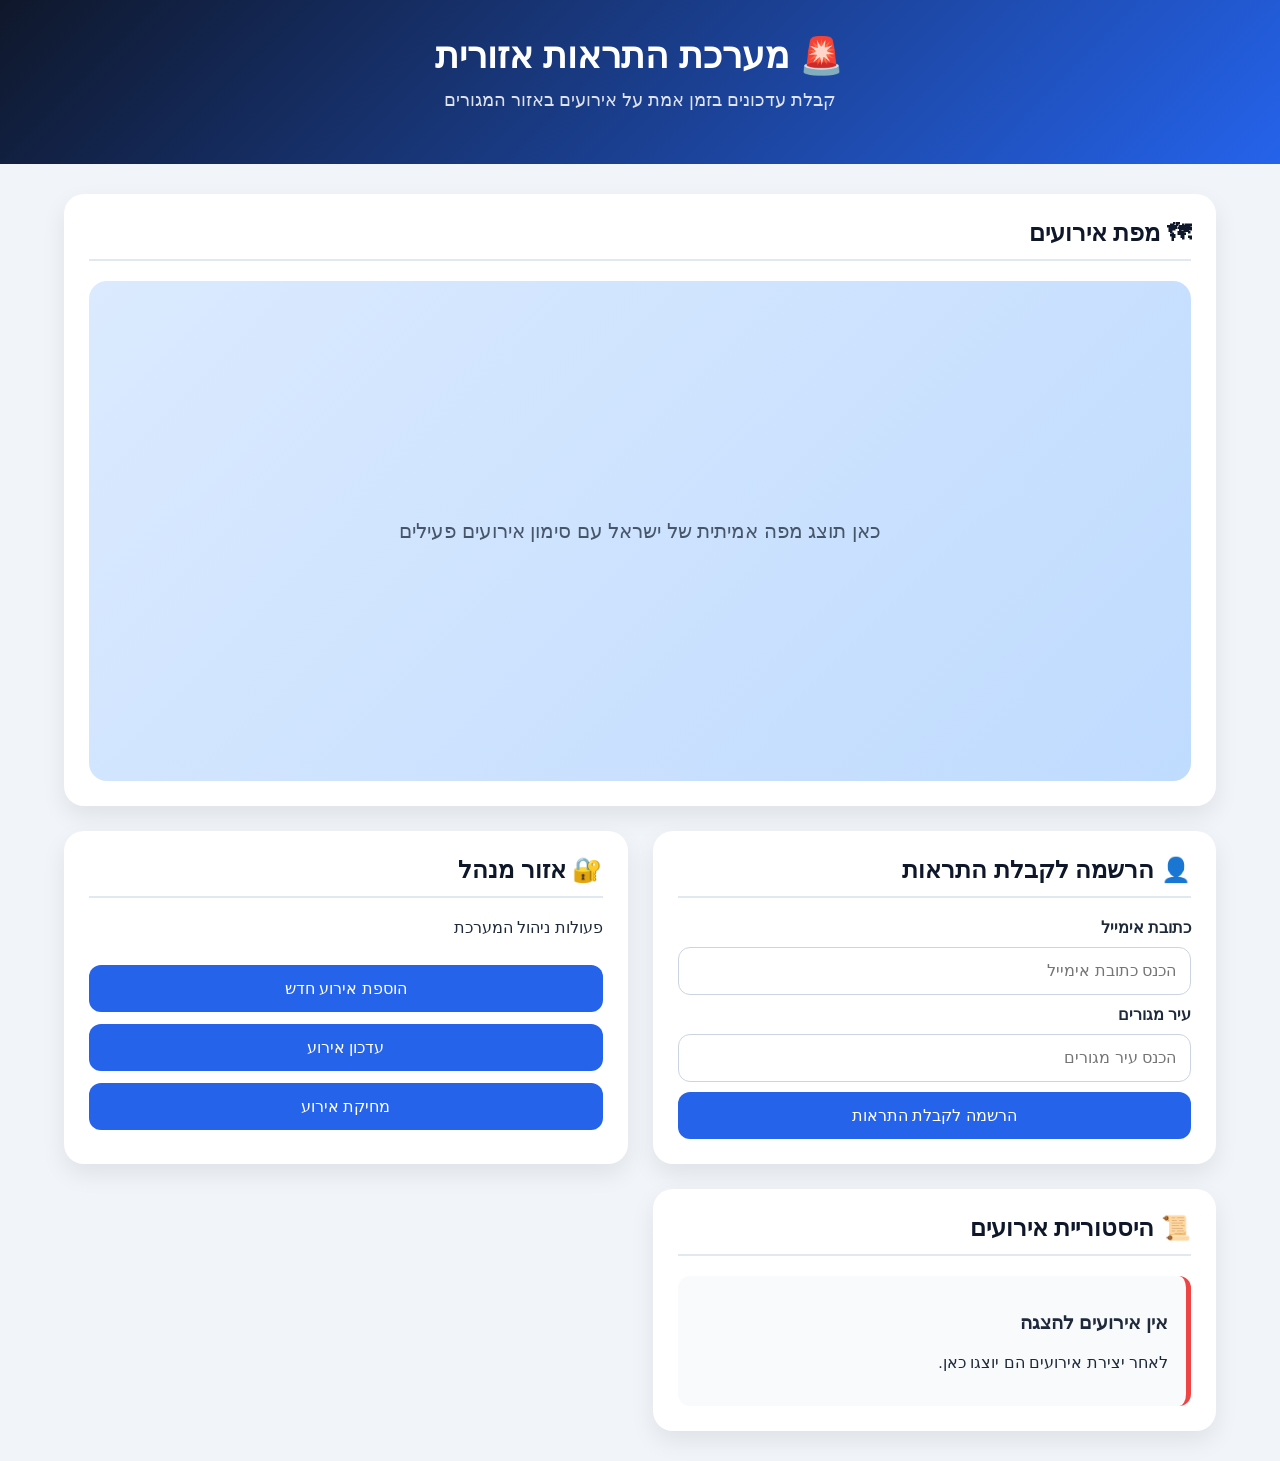
==== frontend/index.html @ c84f64c9 "עדכון טופס הרשמה לקבלת הודעות" ====
<!DOCTYPE html>
<html lang="he" dir="rtl">

<head>
    <meta charset="UTF-8">
    <meta name="viewport" content="width=device-width, initial-scale=1.0">

    <title>מערכת התראות אזורית</title>

    <link rel="stylesheet" href="./css/style.css">
</head>


<body>


    <header class="main-header">

        <h1>🚨 מערכת התראות אזורית</h1>

        <p>
            קבלת עדכונים בזמן אמת על אירועים באזור המגורים
        </p>

    </header>



    <main>


        <!-- אזור מפה -->

        <section class="map-section">

            <h2>🗺 מפת אירועים</h2>

            <div class="map-container">

                <p>
                    כאן תוצג מפה אמיתית של ישראל
                    עם סימון אירועים פעילים
                </p>

            </div>

        </section>




        <!-- אזור הרשמה -->

        <section class="register-section">

            <h2>👤 הרשמה לקבלת התראות</h2>


            <form class="register-form">

                <label for="email">
                    כתובת אימייל
                </label>

                <input id="email" type="email" placeholder="הכנס כתובת אימייל" required>


                <label for="city">
                    עיר מגורים
                </label>

                <input id="city" type="text" placeholder="הכנס עיר מגורים" required>


                <button type="submit">
                    הרשמה לקבלת התראות
                </button>

            </form>


        </section>





        <!-- אזור מנהל -->

        <section class="admin-section">

            <h2>🔐 אזור מנהל</h2>


            <p>
                פעולות ניהול המערכת
            </p>


            <button>
                הוספת אירוע חדש
            </button>


            <button>
                עדכון אירוע
            </button>


            <button>
                מחיקת אירוע
            </button>


        </section>






        <!-- היסטוריית אירועים -->

        <section class="history-section">

            <h2>📜 היסטוריית אירועים</h2>


            <div class="event-card">


                <h3>
                    אין אירועים להצגה
                </h3>


                <p>
                    לאחר יצירת אירועים הם יוצגו כאן.
                </p>


            </div>


        </section>



    </main>

<script  src="./js/user.js"></script>
<script src="./js/main.js"></script>
</body>

</html>
---- frontend/css/style.css ----
/* =========================
   בסיס
========================= */

* {
    box-sizing: border-box;
    font-family: "Segoe UI", Arial, sans-serif;
}

body {
    margin: 0;
    background: #f1f5f9;
    color: #1e293b;
}


/* =========================
   Header
========================= */

.main-header {

    background: linear-gradient(
        135deg,
        #0f172a,
        #2563eb
    );

    color: white;

    padding: 35px;

    text-align: center;

}


.main-header h1 {

    margin: 0;

    font-size: 36px;

}


.main-header p {

    margin-top: 12px;

    font-size: 18px;

    opacity: 0.85;

}



/* =========================
   מבנה הדף
========================= */

main {

    width: 90%;

    max-width: 1300px;

    margin: 30px auto;

    display: grid;

    grid-template-columns: repeat(2, 1fr);

    gap: 25px;

}



/* =========================
   כרטיסים
========================= */

section {

    background: white;

    border-radius: 20px;

    padding: 25px;

    box-shadow:

    0 10px 25px rgba(0,0,0,0.08);

}


section h2 {

    margin-top: 0;

    color: #0f172a;

    border-bottom: 2px solid #e2e8f0;

    padding-bottom: 12px;

}



/* =========================
   אזור מפה
========================= */

.map-section {

    grid-column: span 2;

}


.map-container {

    height: 500px;

    background:

    linear-gradient(
        135deg,
        #dbeafe,
        #bfdbfe
    );

    border-radius: 18px;

    display:flex;

    align-items:center;

    justify-content:center;

    color:#475569;

    font-size:20px;

}



/* =========================
   טפסים
========================= */

form {

    display:flex;

    flex-direction:column;

    gap:10px;

}


label {

    font-weight:600;

}


input {

    padding:14px;

    border-radius:12px;

    border:1px solid #cbd5e1;

    font-size:16px;

    outline:none;

}


input:focus {

    border-color:#2563eb;

    box-shadow:
    0 0 0 3px rgba(37,99,235,0.15);

}



/* =========================
   כפתורים
========================= */

button {

    border:none;

    padding:14px 22px;

    border-radius:12px;

    background:#2563eb;

    color:white;

    font-size:16px;

    cursor:pointer;

    transition:0.3s;

}


button:hover {

    background:#1d4ed8;

    transform:translateY(-2px);

}



/* כפתורי מנהל */

.admin-section button {

    width:100%;

    margin-top:12px;

}



/* =========================
   היסטוריה
========================= */

.event-card {

    background:#f8fafc;

    border-right:5px solid #ef4444;

    padding:18px;

    border-radius:12px;

}



/* =========================
   התאמה לטלפון
========================= */

@media(max-width:900px){


    main {

        grid-template-columns:1fr;

    }


    .map-section {

        grid-column:span 1;

    }


}
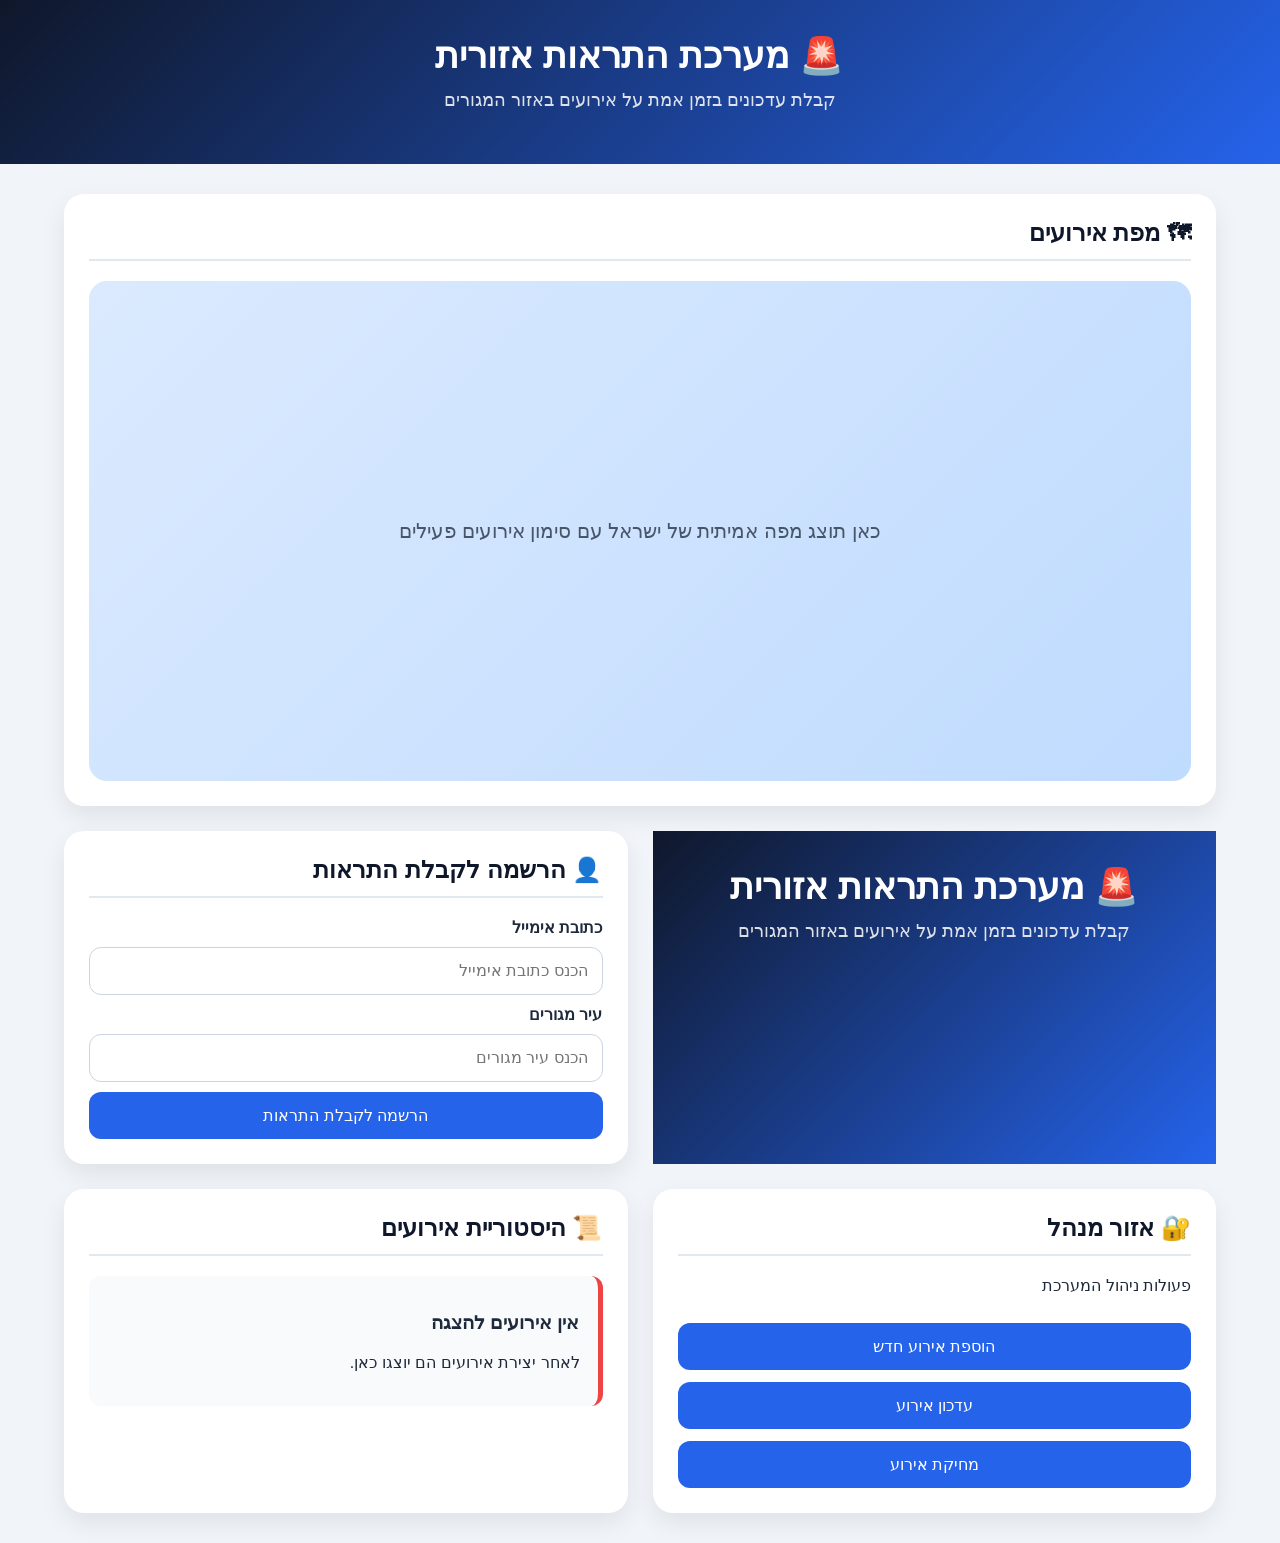
==== commit b202469a: "nothimg2" ====
--- a/frontend/index.html
+++ b/frontend/index.html
@@ -46,7 +46,15 @@
 
         </section>
 
+<header class="main-header">
 
+        <h1>🚨 מערכת התראות אזורית</h1>
+
+        <p>
+            קבלת עדכונים בזמן אמת על אירועים באזור המגורים
+        </p>
+
+    </header>
 
 
         <!-- אזור הרשמה -->
@@ -152,4 +160,4 @@
 <script src="./js/main.js"></script>
 </body>
 
-</html>+</html>
